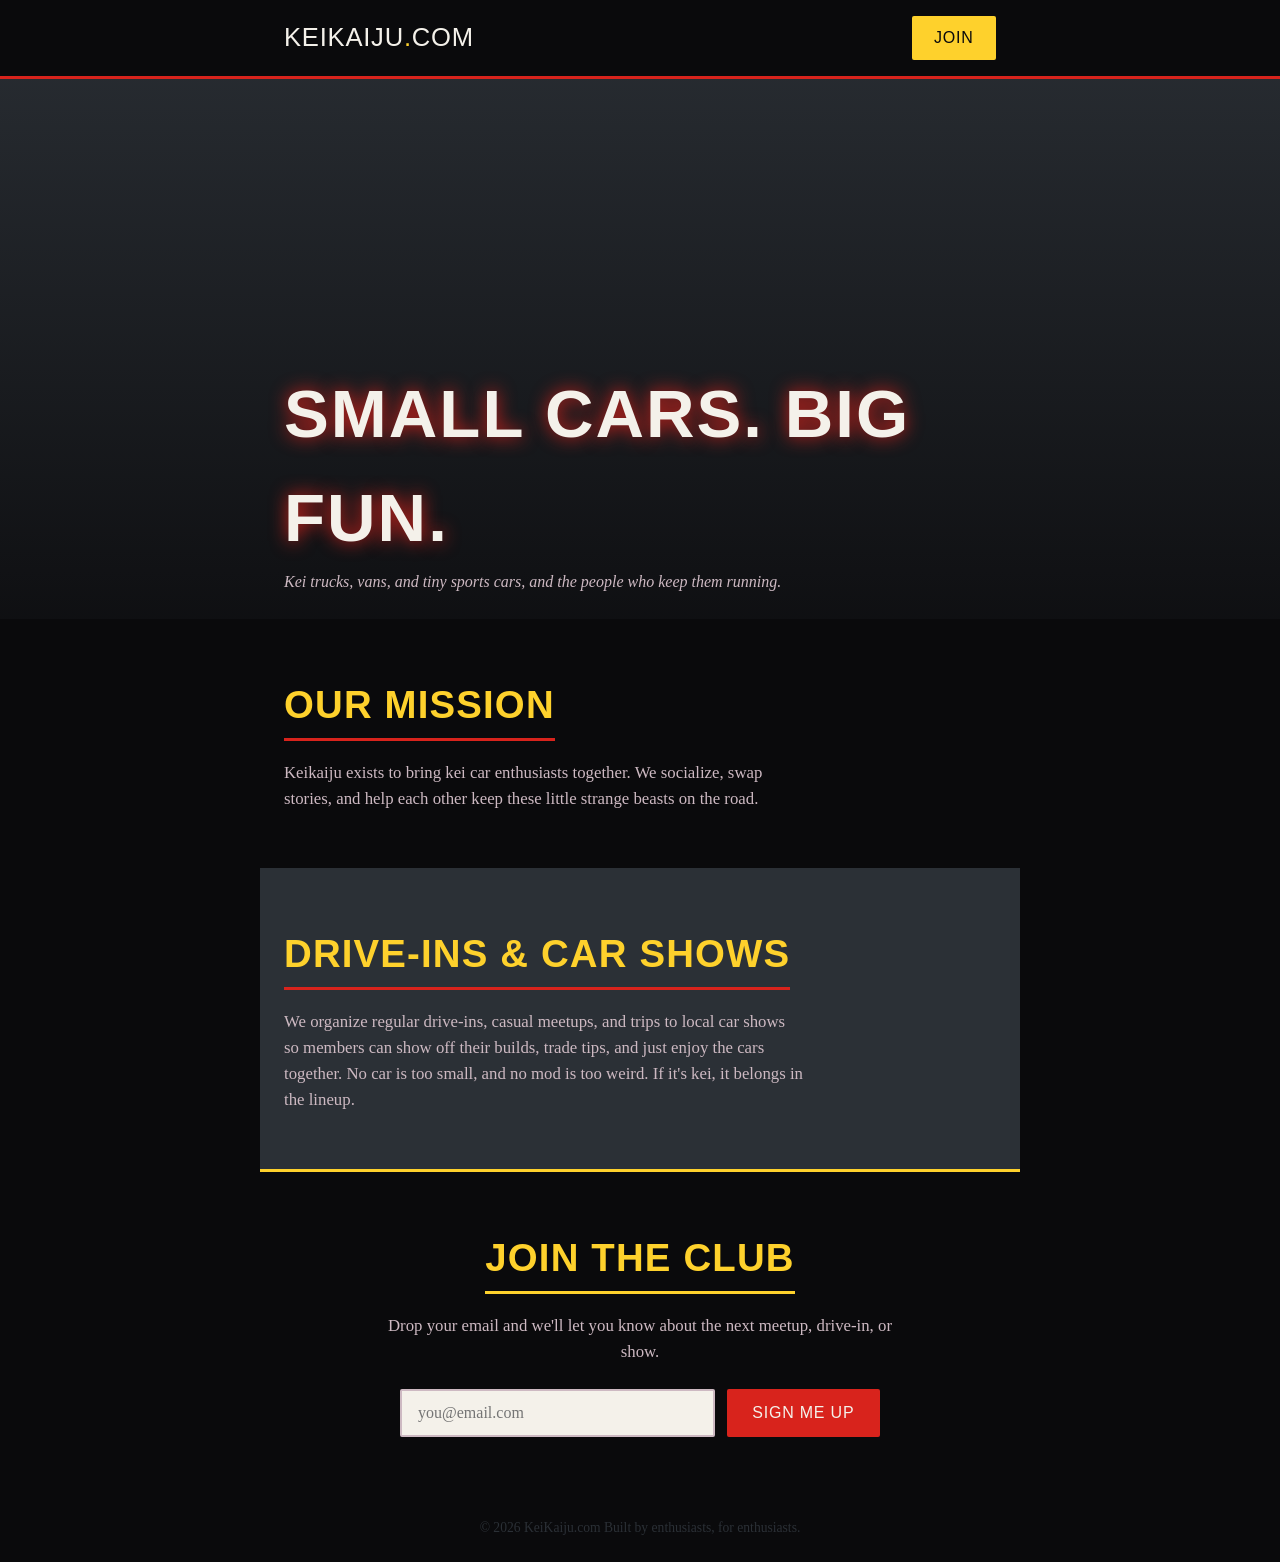
==== _index.html @ 6b001dbd "Updated naming and added coming soon page" ====
<!doctype html>
<html lang="en">
<head>
<meta charset="utf-8">
<meta name="viewport" content="width=device-width, initial-scale=1">
<title>Kei.Social: A club for kei car people</title>
<meta name="description" content="Kei.Social is a club for kei car owners and fans: meetups, drive-ins, car shows, and wrenching together.">
<style>
:root{
  --ink:#0a0a0c;
  --concrete:#2b3036;
  --mauve:#cdb9c2;
  --yellow:#fed12c;
  --red:#d8231c;
  --paper:#f4f1ea;
}
*{box-sizing:border-box;margin:0;padding:0}
html{scroll-behavior:smooth}
body{
  background:var(--ink);
  color:var(--paper);
  font-family:Georgia,'Times New Roman',serif;
  line-height:1.55;
}
h1,h2,.brand{
  font-family:Impact,'Arial Narrow Bold','Arial Black',sans-serif;
  letter-spacing:.03em;
  text-transform:uppercase;
}
a{color:var(--yellow)}

/* header */
header{
  background:var(--ink);
  border-bottom:3px solid var(--red);
  position:sticky;
  top:0;
  z-index:9;
}
.header-inner{
  display:flex;
  justify-content:space-between;
  align-items:center;
  max-width:760px;
  margin:0 auto;
  padding:1rem 1.5rem;
}
.brand{font-size:1.6rem;color:var(--paper);text-decoration:none}
.brand span{color:var(--yellow)}
.join-btn{
  background:var(--yellow);
  color:var(--ink);
  font-family:Impact,'Arial Narrow Bold','Arial Black',sans-serif;
  text-transform:uppercase;
  text-decoration:none;
  padding:.6rem 1.4rem;
  border-radius:2px;
  letter-spacing:.05em;
}
.join-btn:hover{background:var(--red);color:var(--paper)}

/* banner */
.banner{
  position:relative;
  height:60vh;
  min-height:320px;
  background:url('https://i.pinimg.com/originals/ab/69/c8/ab69c8dd62a2dfe5f9453901c73d2724.jpg') center 60%/cover no-repeat var(--concrete);
}
.banner::after{
  content:"";
  position:absolute;inset:0;
  background:linear-gradient(180deg,rgba(10,10,12,.15),rgba(10,10,12,.85));
}
.banner-text{
  position:absolute;
  bottom:1.5rem;left:0;right:0;
  z-index:1;
  max-width:760px;
  margin:0 auto;
  padding:0 1.5rem;
}
.banner-text h1{
  font-size:clamp(2.2rem,7vw,4.2rem);
  color:var(--paper);
  text-shadow:0 0 18px var(--red);
}
.banner-text p{
  font-style:italic;
  color:var(--mauve);
}

/* sections */
section{padding:3.5rem 1.5rem;max-width:760px;margin:0 auto}
section h2{
  font-size:clamp(1.6rem,4vw,2.4rem);
  color:var(--yellow);
  border-bottom:3px solid var(--red);
  display:inline-block;
  padding-bottom:.2rem;
  margin-bottom:1.2rem;
}
section p{color:var(--mauve);font-size:1.05rem;max-width:62ch}
.alt{background:var(--concrete)}

/* call to action / join */
#join{
  background:var(--ink);
  border-top:3px solid var(--yellow);
  text-align:center;
}
#join h2{border-color:var(--yellow)}
#join p{margin:0 auto 1.5rem}
form{
  display:flex;
  flex-wrap:wrap;
  gap:.75rem;
  justify-content:center;
  max-width:480px;
  margin:0 auto;
}
input[type=email]{
  flex:1 1 240px;
  padding:.8rem 1rem;
  border:2px solid var(--mauve);
  border-radius:2px;
  background:var(--paper);
  color:var(--ink);
  font-family:Georgia,serif;
  font-size:1rem;
}
button{
  flex:0 0 auto;
  background:var(--red);
  color:var(--paper);
  border:none;
  padding:.8rem 1.6rem;
  font-family:Impact,'Arial Narrow Bold','Arial Black',sans-serif;
  text-transform:uppercase;
  letter-spacing:.05em;
  font-size:1rem;
  border-radius:2px;
  cursor:pointer;
}
button:hover{background:var(--yellow);color:var(--ink)}

footer{
  text-align:center;
  padding:1.5rem;
  color:var(--concrete);
  font-size:.85rem;
}

@media (max-width:480px){
  .brand{font-size:1.2rem}
  .join-btn{padding:.5rem 1rem;font-size:.9rem}
  section{padding:2.5rem 1.1rem}
}
</style>
</head>
<body>

<header>
  <div class="header-inner">
    <a class="brand" href="#top" id="top">KeiKaiju<span>.</span>com</a>
    <a class="join-btn" href="#join">Join</a>
  </div>
</header>

<div class="banner">
  <div class="banner-text">
    <h1>Small cars. Big Fun.</h1>
    <p>Kei trucks, vans, and tiny sports cars, and the people who keep them running.</p>
  </div>
</div>

<section>
  <h2>Our Mission</h2>
  <p>Keikaiju exists to bring kei car enthusiasts together. We socialize, swap stories, and help each other keep these little strange beasts on the road.</p>
</section>

<section class="alt">
  <h2>Drive-Ins &amp; Car Shows</h2>
  <p>We organize regular drive-ins, casual meetups, and trips to local car shows so members can show off their builds, trade tips, and just enjoy the cars together. No car is too small, and no mod is too weird. If it's kei, it belongs in the lineup.</p>
</section>

<section id="join">
  <h2>Join the Club</h2>
  <p>Drop your email and we'll let you know about the next meetup, drive-in, or show.</p>
  <form action="#join" method="get">
    <input type="email" name="email" placeholder="you@email.com" required aria-label="Email address">
    <button type="submit">Sign me up</button>
  </form>
</section>

<footer>&copy; 2026 KeiKaiju.com Built by enthusiasts, for enthusiasts.</footer>

</body>
</html>
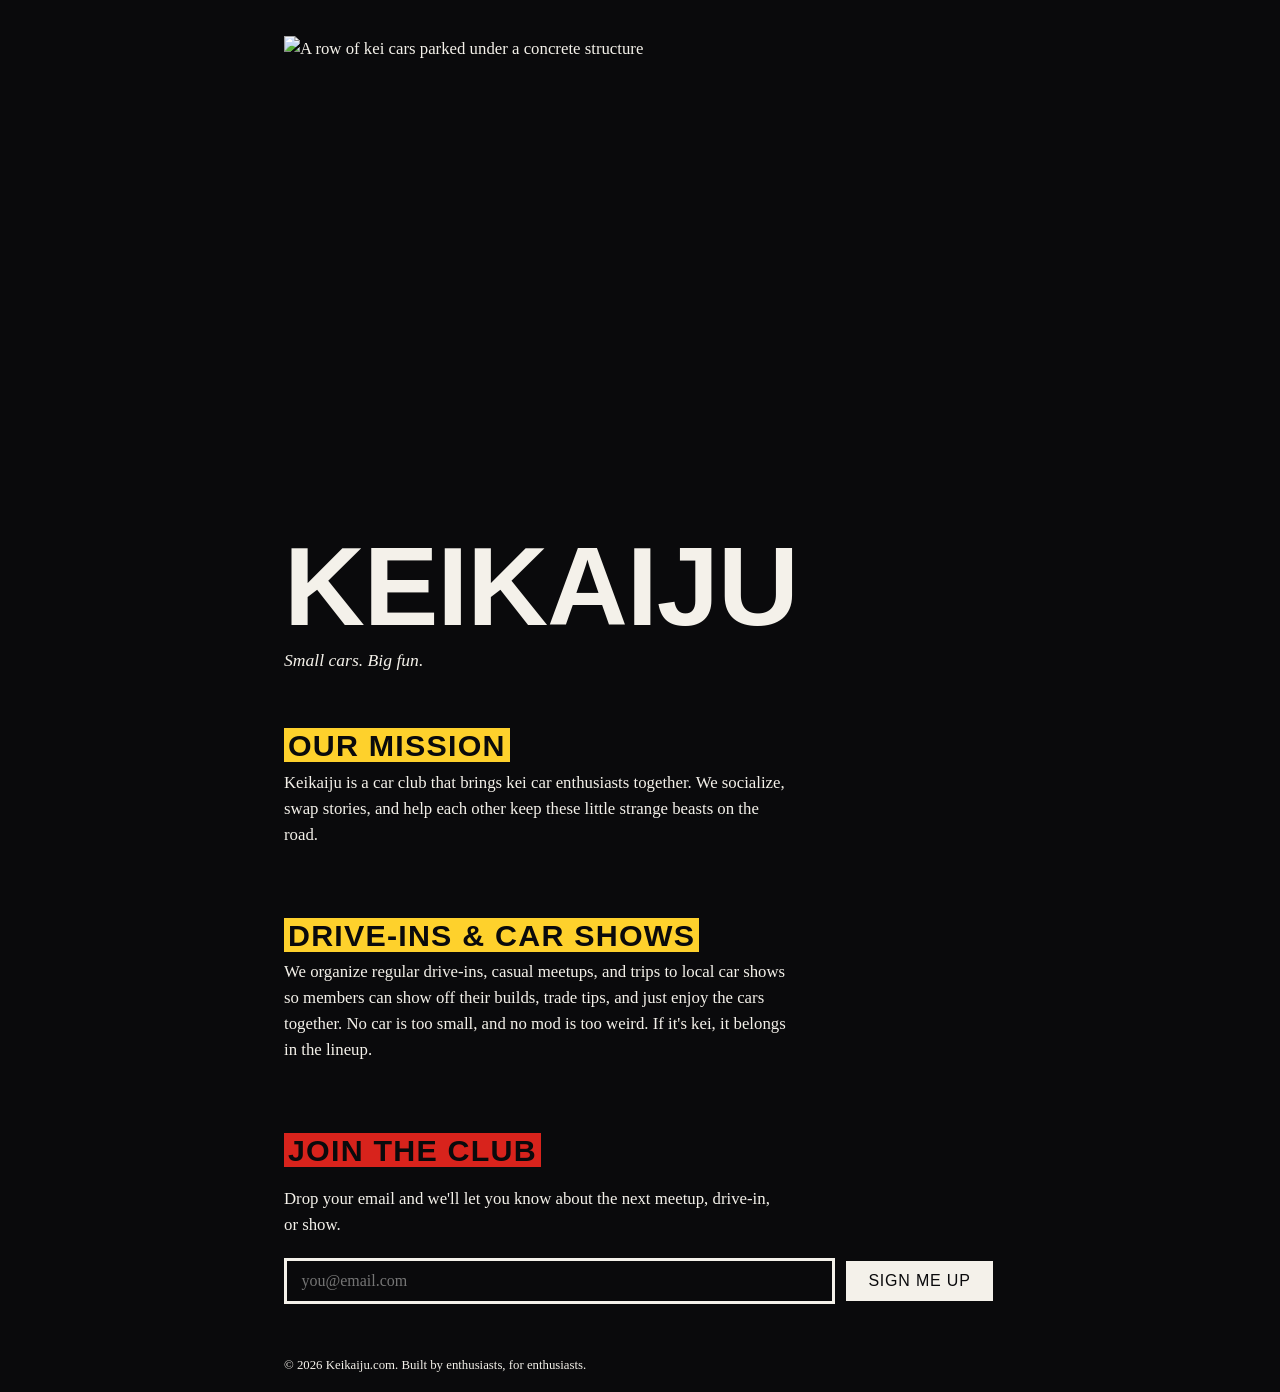
==== commit 72e9582a: "first draft" ====
--- a/_index.html
+++ b/_index.html
@@ -3,182 +3,123 @@
 <head>
 <meta charset="utf-8">
 <meta name="viewport" content="width=device-width, initial-scale=1">
-<title>Kei.Social: A club for kei car people</title>
-<meta name="description" content="Kei.Social is a club for kei car owners and fans: meetups, drive-ins, car shows, and wrenching together.">
+<title>Keikaiju</title>
+<meta name="description" content="Keikaiju is a car club for kei car enthusiasts.">
 <style>
-:root{
-  --ink:#0a0a0c;
-  --concrete:#2b3036;
-  --mauve:#cdb9c2;
-  --yellow:#fed12c;
-  --red:#d8231c;
-  --paper:#f4f1ea;
-}
 *{box-sizing:border-box;margin:0;padding:0}
 html{scroll-behavior:smooth}
 body{
-  background:var(--ink);
-  color:var(--paper);
+  background:#0a0a0c; 
+  color:#f4f1ea ;
   font-family:Georgia,'Times New Roman',serif;
+  font-size:1.05rem;
   line-height:1.55;
-}
-h1,h2,.brand{
-  font-family:Impact,'Arial Narrow Bold','Arial Black',sans-serif;
-  letter-spacing:.03em;
-  text-transform:uppercase;
-}
-a{color:var(--yellow)}
-
-/* header */
-header{
-  background:var(--ink);
-  border-bottom:3px solid var(--red);
-  position:sticky;
-  top:0;
-  z-index:9;
-}
-.header-inner{
-  display:flex;
-  justify-content:space-between;
-  align-items:center;
-  max-width:760px;
-  margin:0 auto;
-  padding:1rem 1.5rem;
-}
-.brand{font-size:1.6rem;color:var(--paper);text-decoration:none}
-.brand span{color:var(--yellow)}
-.join-btn{
-  background:var(--yellow);
-  color:var(--ink);
-  font-family:Impact,'Arial Narrow Bold','Arial Black',sans-serif;
-  text-transform:uppercase;
-  text-decoration:none;
-  padding:.6rem 1.4rem;
-  border-radius:2px;
-  letter-spacing:.05em;
-}
-.join-btn:hover{background:var(--red);color:var(--paper)}
-
-/* banner */
-.banner{
-  position:relative;
-  height:60vh;
-  min-height:320px;
-  background:url('https://i.pinimg.com/originals/ab/69/c8/ab69c8dd62a2dfe5f9453901c73d2724.jpg') center 60%/cover no-repeat var(--concrete);
-}
-.banner::after{
-  content:"";
-  position:absolute;inset:0;
-  background:linear-gradient(180deg,rgba(10,10,12,.15),rgba(10,10,12,.85));
-}
-.banner-text{
-  position:absolute;
-  bottom:1.5rem;left:0;right:0;
-  z-index:1;
   max-width:760px;
   margin:0 auto;
   padding:0 1.5rem;
+  min-height:100vh;
 }
-.banner-text h1{
-  font-size:clamp(2.2rem,7vw,4.2rem);
-  color:var(--paper);
-  text-shadow:0 0 18px var(--red);
+h1,h2,nav{
+  font-family:Impact,'Arial Narrow Bold','Arial Black',sans-serif;
+  text-transform:uppercase;
+  letter-spacing:.04em;
 }
-.banner-text p{
-  font-style:italic;
-  color:var(--mauve);
+a{color:#f4f1ea;}
+
+nav{
+  display:flex;
+  justify-content:space-between;
+  align-items:baseline;
+  padding:1rem 0;
+  border-bottom:4px solid #0a0a0c;
+}
+nav .site{font-size:1.4rem}
+nav a{text-decoration:none;font-size:1rem}
+nav a:hover{text-decoration:underline}
+
+img{
+  display:block;
+  width:100%;
+  height:auto;
 }
 
-/* sections */
-section{padding:3.5rem 1.5rem;max-width:760px;margin:0 auto}
+.hero{
+  padding:1.5rem 0 1rem;
+}
+.hero h1{
+  font-size:clamp(3.5rem,12vw,7rem);
+  line-height:.92;
+  letter-spacing:-.01em;
+}
+.hero p{
+  font-size:1.1rem;
+  margin-top:.6rem;
+  font-style:italic;
+}
+
+section{padding:2rem 0;}
 section h2{
-  font-size:clamp(1.6rem,4vw,2.4rem);
-  color:var(--yellow);
-  border-bottom:3px solid var(--red);
-  display:inline-block;
-  padding-bottom:.2rem;
-  margin-bottom:1.2rem;
+  font-size:clamp(1.4rem,4vw,1.9rem);
+  margin-bottom:.75rem;
+  background:#fed12c;
+  color: #0a0a0c;
+  display:inline;
+  padding:0 .25rem;
 }
-section p{color:var(--mauve);font-size:1.05rem;max-width:62ch}
-.alt{background:var(--concrete)}
+section p{max-width:60ch}
 
-/* call to action / join */
-#join{
-  background:var(--ink);
-  border-top:3px solid var(--yellow);
-  text-align:center;
-}
-#join h2{border-color:var(--yellow)}
-#join p{margin:0 auto 1.5rem}
-form{
-  display:flex;
-  flex-wrap:wrap;
-  gap:.75rem;
-  justify-content:center;
-  max-width:480px;
-  margin:0 auto;
-}
+#join{padding:2rem 0}
+#join h2{background:#d8231c;color:#0a0a0c; padding:0 .25rem}
+#join p{margin:.75rem 0 1.25rem;max-width:60ch}
+form{display:flex;flex-wrap:wrap;gap:.5rem}
 input[type=email]{
-  flex:1 1 240px;
-  padding:.8rem 1rem;
-  border:2px solid var(--mauve);
-  border-radius:2px;
-  background:var(--paper);
-  color:var(--ink);
+  flex:1 1 220px;
+  padding:.7rem .9rem;
+  border:3px solid #f4f1ea;
+  background:#0a0a0c; 
   font-family:Georgia,serif;
   font-size:1rem;
 }
 button{
-  flex:0 0 auto;
-  background:var(--red);
-  color:var(--paper);
-  border:none;
-  padding:.8rem 1.6rem;
+  padding:.7rem 1.4rem;
+  background:#f4f1ea ;
+  color:#0a0a0c; 
+  border:3px solid #0a0a0c;
   font-family:Impact,'Arial Narrow Bold','Arial Black',sans-serif;
   text-transform:uppercase;
+  font-size:1rem;
   letter-spacing:.05em;
-  font-size:1rem;
-  border-radius:2px;
   cursor:pointer;
 }
-button:hover{background:var(--yellow);color:var(--ink)}
+button:hover{background:#fed12c;color:#f4f1ea }
 
 footer{
-  text-align:center;
-  padding:1.5rem;
-  color:var(--concrete);
-  font-size:.85rem;
-}
-
-@media (max-width:480px){
-  .brand{font-size:1.2rem}
-  .join-btn{padding:.5rem 1rem;font-size:.9rem}
-  section{padding:2.5rem 1.1rem}
+  padding:1rem 0;
+  font-size:.8rem;
+  border-top:4px solid #0a0a0c;
+  margin-top:0;
 }
 </style>
 </head>
 <body>
 
-<header>
-  <div class="header-inner">
-    <a class="brand" href="#top" id="top">KeiKaiju<span>.</span>com</a>
-    <a class="join-btn" href="#join">Join</a>
-  </div>
-</header>
+<nav></nav>
 
-<div class="banner">
-  <div class="banner-text">
-    <h1>Small cars. Big Fun.</h1>
-    <p>Kei trucks, vans, and tiny sports cars, and the people who keep them running.</p>
-  </div>
+<img src="https://i.pinimg.com/originals/ab/69/c8/ab69c8dd62a2dfe5f9453901c73d2724.jpg"
+     alt="A row of kei cars parked under a concrete structure"
+     width="2000" height="1333">
+
+<div class="hero">
+  <h1>Keikaiju</h1>
+  <p>Small cars. Big fun.</p>
 </div>
 
 <section>
   <h2>Our Mission</h2>
-  <p>Keikaiju exists to bring kei car enthusiasts together. We socialize, swap stories, and help each other keep these little strange beasts on the road.</p>
+  <p>Keikaiju is a car club that brings kei car enthusiasts together. We socialize, swap stories, and help each other keep these little strange beasts on the road.</p>
 </section>
 
-<section class="alt">
+<section>
   <h2>Drive-Ins &amp; Car Shows</h2>
   <p>We organize regular drive-ins, casual meetups, and trips to local car shows so members can show off their builds, trade tips, and just enjoy the cars together. No car is too small, and no mod is too weird. If it's kei, it belongs in the lineup.</p>
 </section>
@@ -192,7 +133,7 @@
   </form>
 </section>
 
-<footer>&copy; 2026 KeiKaiju.com Built by enthusiasts, for enthusiasts.</footer>
+<footer>&copy; 2026 Keikaiju.com. Built by enthusiasts, for enthusiasts.</footer>
 
 </body>
-</html>
+</html>
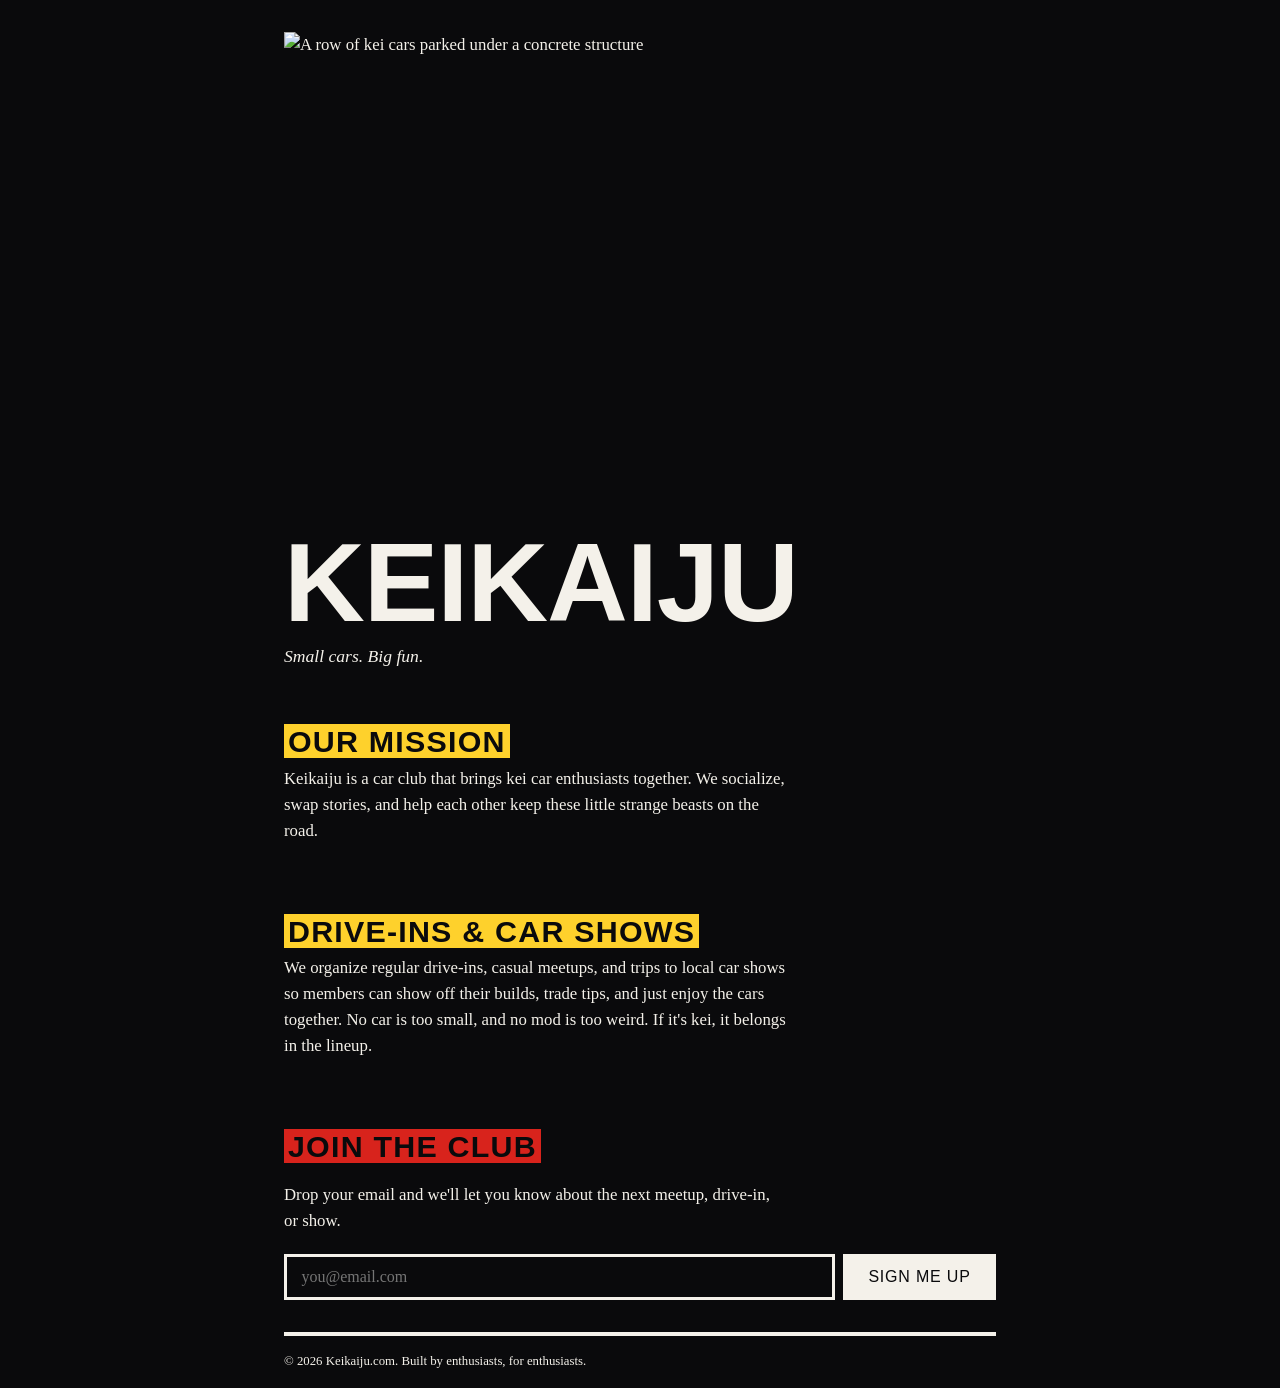
==== commit 72a74f49: "small fixes" ====
--- a/_index.html
+++ b/_index.html
@@ -9,8 +9,8 @@
 *{box-sizing:border-box;margin:0;padding:0}
 html{scroll-behavior:smooth}
 body{
-  background:#0a0a0c; 
-  color:#f4f1ea ;
+  background:#0a0a0c;
+  color:#f4f1ea;
   font-family:Georgia,'Times New Roman',serif;
   font-size:1.05rem;
   line-height:1.55;
@@ -24,25 +24,21 @@
   text-transform:uppercase;
   letter-spacing:.04em;
 }
-a{color:#f4f1ea;}
-
+a{color:#f4f1ea}
 nav{
   display:flex;
   justify-content:space-between;
   align-items:baseline;
   padding:1rem 0;
-  border-bottom:4px solid #0a0a0c;
 }
 nav .site{font-size:1.4rem}
 nav a{text-decoration:none;font-size:1rem}
 nav a:hover{text-decoration:underline}
-
 img{
   display:block;
   width:100%;
   height:auto;
 }
-
 .hero{
   padding:1.5rem 0 1rem;
 }
@@ -56,48 +52,45 @@
   margin-top:.6rem;
   font-style:italic;
 }
-
-section{padding:2rem 0;}
+section{padding:2rem 0}
 section h2{
   font-size:clamp(1.4rem,4vw,1.9rem);
   margin-bottom:.75rem;
   background:#fed12c;
-  color: #0a0a0c;
+  color:#0a0a0c;
   display:inline;
   padding:0 .25rem;
 }
 section p{max-width:60ch}
-
 #join{padding:2rem 0}
-#join h2{background:#d8231c;color:#0a0a0c; padding:0 .25rem}
+#join h2{background:#d8231c;color:#0a0a0c;padding:0 .25rem}
 #join p{margin:.75rem 0 1.25rem;max-width:60ch}
 form{display:flex;flex-wrap:wrap;gap:.5rem}
 input[type=email]{
   flex:1 1 220px;
   padding:.7rem .9rem;
   border:3px solid #f4f1ea;
-  background:#0a0a0c; 
+  background:#0a0a0c;
+  color:#f4f1ea;
   font-family:Georgia,serif;
   font-size:1rem;
 }
 button{
   padding:.7rem 1.4rem;
-  background:#f4f1ea ;
-  color:#0a0a0c; 
-  border:3px solid #0a0a0c;
+  background:#f4f1ea;
+  color:#0a0a0c;
+  border:3px solid #f4f1ea;
   font-family:Impact,'Arial Narrow Bold','Arial Black',sans-serif;
   text-transform:uppercase;
   font-size:1rem;
   letter-spacing:.05em;
   cursor:pointer;
 }
-button:hover{background:#fed12c;color:#f4f1ea }
-
+button:hover{background:#fed12c;color:#0a0a0c}
 footer{
   padding:1rem 0;
   font-size:.8rem;
-  border-top:4px solid #0a0a0c;
-  margin-top:0;
+  border-top:4px solid #f4f1ea;
 }
 </style>
 </head>
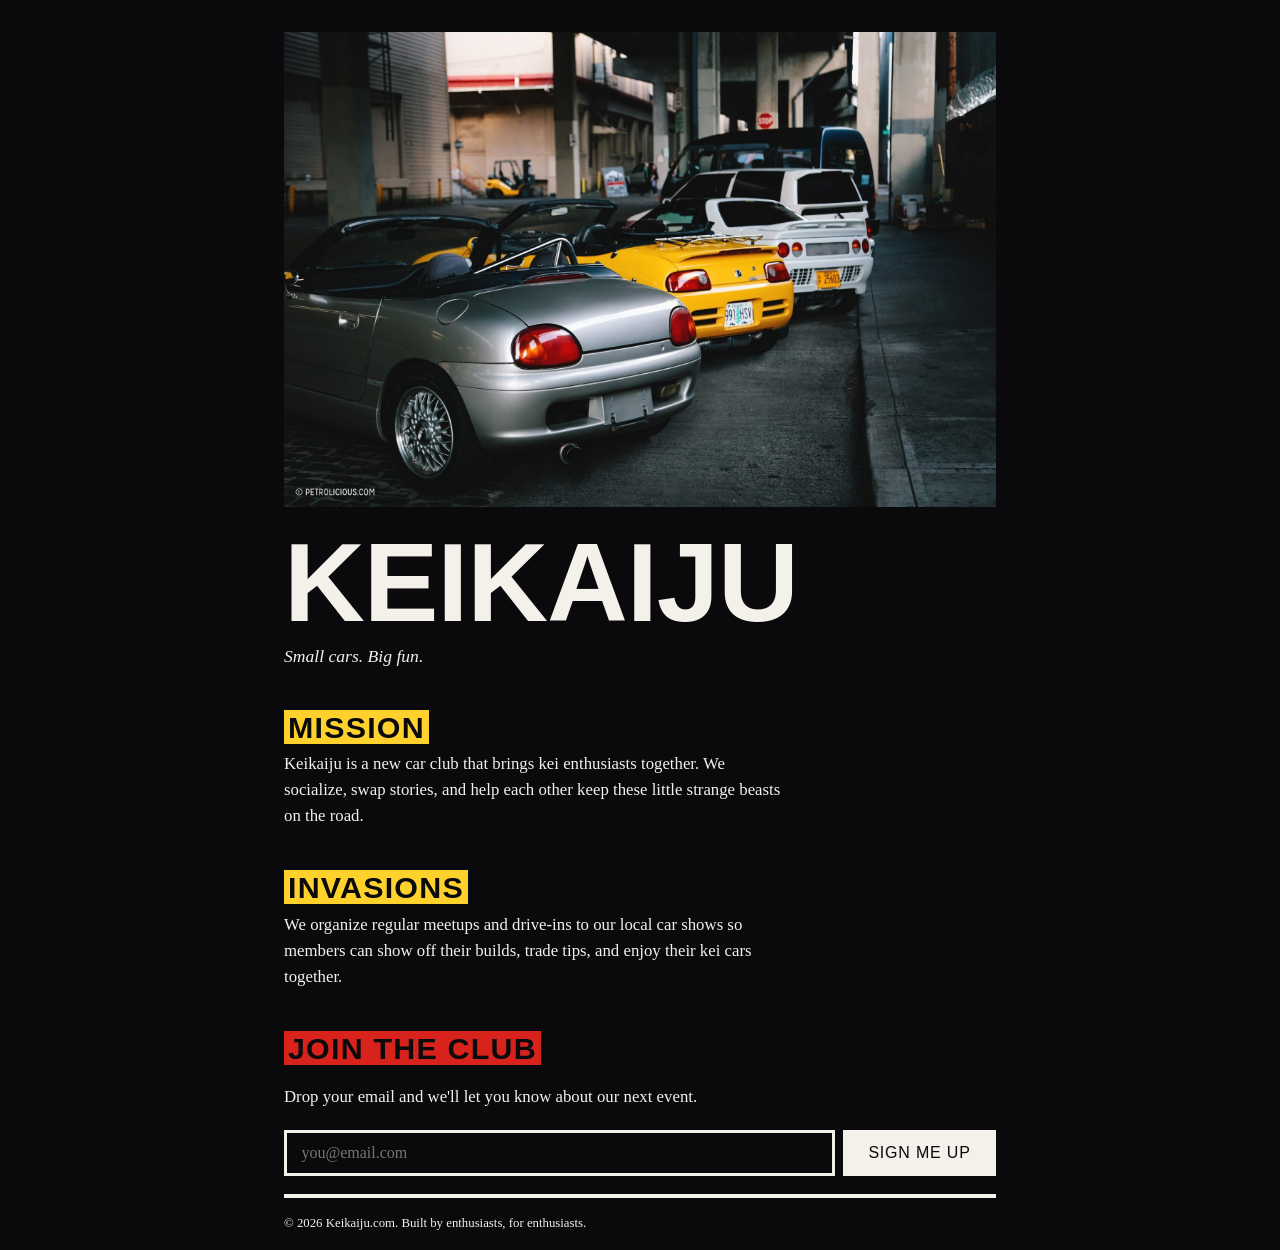
==== commit 9aa6bea8: "Added buttondown form and changed some css" ====
--- a/_index.html
+++ b/_index.html
@@ -9,124 +9,134 @@
 *{box-sizing:border-box;margin:0;padding:0}
 html{scroll-behavior:smooth}
 body{
-  background:#0a0a0c;
-  color:#f4f1ea;
-  font-family:Georgia,'Times New Roman',serif;
-  font-size:1.05rem;
-  line-height:1.55;
-  max-width:760px;
-  margin:0 auto;
-  padding:0 1.5rem;
-  min-height:100vh;
+background:#0a0a0c;
+color:#f4f1ea;
+font-family:Georgia,'Times New Roman',serif;
+font-size:1.05rem;
+line-height:1.55;
+max-width:760px;
+margin:0 auto;
+padding:0 1.5rem;
+min-height:100vh;
 }
 h1,h2,nav{
-  font-family:Impact,'Arial Narrow Bold','Arial Black',sans-serif;
-  text-transform:uppercase;
-  letter-spacing:.04em;
+font-family:Impact,'Arial Narrow Bold','Arial Black',sans-serif;
+text-transform:uppercase;
+letter-spacing:.04em;
 }
 a{color:#f4f1ea}
 nav{
-  display:flex;
-  justify-content:space-between;
-  align-items:baseline;
-  padding:1rem 0;
+display:flex;
+justify-content:space-between;
+align-items:baseline;
+padding:1rem 0;
 }
 nav .site{font-size:1.4rem}
 nav a{text-decoration:none;font-size:1rem}
 nav a:hover{text-decoration:underline}
 img{
-  display:block;
-  width:100%;
-  height:auto;
+display:block;
+width:100%;
+height:auto;
 }
 .hero{
-  padding:1.5rem 0 1rem;
+padding:1.5rem 0 1rem;
 }
 .hero h1{
-  font-size:clamp(3.5rem,12vw,7rem);
-  line-height:.92;
-  letter-spacing:-.01em;
+font-size:clamp(3.5rem,12vw,7rem);
+line-height:.92;
+letter-spacing:-.01em;
 }
 .hero p{
-  font-size:1.1rem;
-  margin-top:.6rem;
-  font-style:italic;
+font-size:1.1rem;
+margin-top:.6rem;
+font-style:italic;
 }
-section{padding:2rem 0}
+section{padding:1.1rem 0}
 section h2{
-  font-size:clamp(1.4rem,4vw,1.9rem);
-  margin-bottom:.75rem;
-  background:#fed12c;
-  color:#0a0a0c;
-  display:inline;
-  padding:0 .25rem;
+font-size:clamp(1.4rem,4vw,1.9rem);
+margin-bottom:.75rem;
+background:#fed12c;
+color:#0a0a0c;
+display:inline;
+padding:0 .25rem;
 }
 section p{max-width:60ch}
-#join{padding:2rem 0}
+#join{padding:1.1rem 0}
 #join h2{background:#d8231c;color:#0a0a0c;padding:0 .25rem}
 #join p{margin:.75rem 0 1.25rem;max-width:60ch}
 form{display:flex;flex-wrap:wrap;gap:.5rem}
 input[type=email]{
-  flex:1 1 220px;
-  padding:.7rem .9rem;
-  border:3px solid #f4f1ea;
-  background:#0a0a0c;
-  color:#f4f1ea;
-  font-family:Georgia,serif;
-  font-size:1rem;
+flex:1 1 220px;
+padding:.7rem .9rem;
+border:3px solid #f4f1ea;
+background:#0a0a0c;
+color:#f4f1ea;
+font-family:Georgia,serif;
+font-size:1rem;
+}
+input:focus {
+  border-color: #fed12c;
+  outline: #fed12c;
 }
 button{
-  padding:.7rem 1.4rem;
-  background:#f4f1ea;
+padding:.7rem 1.4rem;
+background:#f4f1ea;
+color:#0a0a0c;
+border:3px solid #f4f1ea;
+font-family:Impact,'Arial Narrow Bold','Arial Black',sans-serif;
+text-transform:uppercase;
+font-size:1rem;
+letter-spacing:.05em;
+cursor:pointer;
+}
+button:hover{
+  background:#fed12c;
+  border:3px solid #fed12c;
   color:#0a0a0c;
-  border:3px solid #f4f1ea;
-  font-family:Impact,'Arial Narrow Bold','Arial Black',sans-serif;
-  text-transform:uppercase;
-  font-size:1rem;
-  letter-spacing:.05em;
-  cursor:pointer;
 }
-button:hover{background:#fed12c;color:#0a0a0c}
 footer{
-  padding:1rem 0;
-  font-size:.8rem;
-  border-top:4px solid #f4f1ea;
+padding:1rem 0;
+font-size:.8rem;
+border-top:4px solid #f4f1ea;
 }
 </style>
 </head>
 <body>
-
 <nav></nav>
-
-<img src="https://i.pinimg.com/originals/ab/69/c8/ab69c8dd62a2dfe5f9453901c73d2724.jpg"
-     alt="A row of kei cars parked under a concrete structure"
-     width="2000" height="1333">
-
+<img src="./kei-cars.jpg"
+alt="A row of kei cars parked under a concrete structure"
+width="2000" height="1333">
 <div class="hero">
   <h1>Keikaiju</h1>
   <p>Small cars. Big fun.</p>
 </div>
-
 <section>
-  <h2>Our Mission</h2>
-  <p>Keikaiju is a car club that brings kei car enthusiasts together. We socialize, swap stories, and help each other keep these little strange beasts on the road.</p>
+  <h2>Mission</h2>
+  <p>Keikaiju is a new car club that brings kei enthusiasts together. We socialize, swap stories, and help each other keep these little strange beasts on the road.</p>
 </section>
-
 <section>
-  <h2>Drive-Ins &amp; Car Shows</h2>
-  <p>We organize regular drive-ins, casual meetups, and trips to local car shows so members can show off their builds, trade tips, and just enjoy the cars together. No car is too small, and no mod is too weird. If it's kei, it belongs in the lineup.</p>
+  <h2>Invasions</h2>
+  <p>We organize regular meetups and drive-ins to our local car shows so members can show off their builds, trade tips, and enjoy their kei cars together. </p>
 </section>
-
 <section id="join">
   <h2>Join the Club</h2>
-  <p>Drop your email and we'll let you know about the next meetup, drive-in, or show.</p>
-  <form action="#join" method="get">
-    <input type="email" name="email" placeholder="you@email.com" required aria-label="Email address">
+  <p>Drop your email and we'll let you know about our next event.</p>
+  <form
+    action="https://buttondown.com/api/emails/embed-subscribe/keikaiju"
+    method="post"
+    class="embeddable-buttondown-form"
+  >
+    <input type="email" name="email" placeholder="you@email.com" required aria-label="Email address" id="bd-email" >
     <button type="submit">Sign me up</button>
   </form>
+  <form
+  action="https://buttondown.com/api/emails/embed-subscribe/keikaiju"
+  method="post"
+  class="embeddable-buttondown-form"
+>
+</form>
 </section>
-
 <footer>&copy; 2026 Keikaiju.com. Built by enthusiasts, for enthusiasts.</footer>
-
 </body>
 </html>
